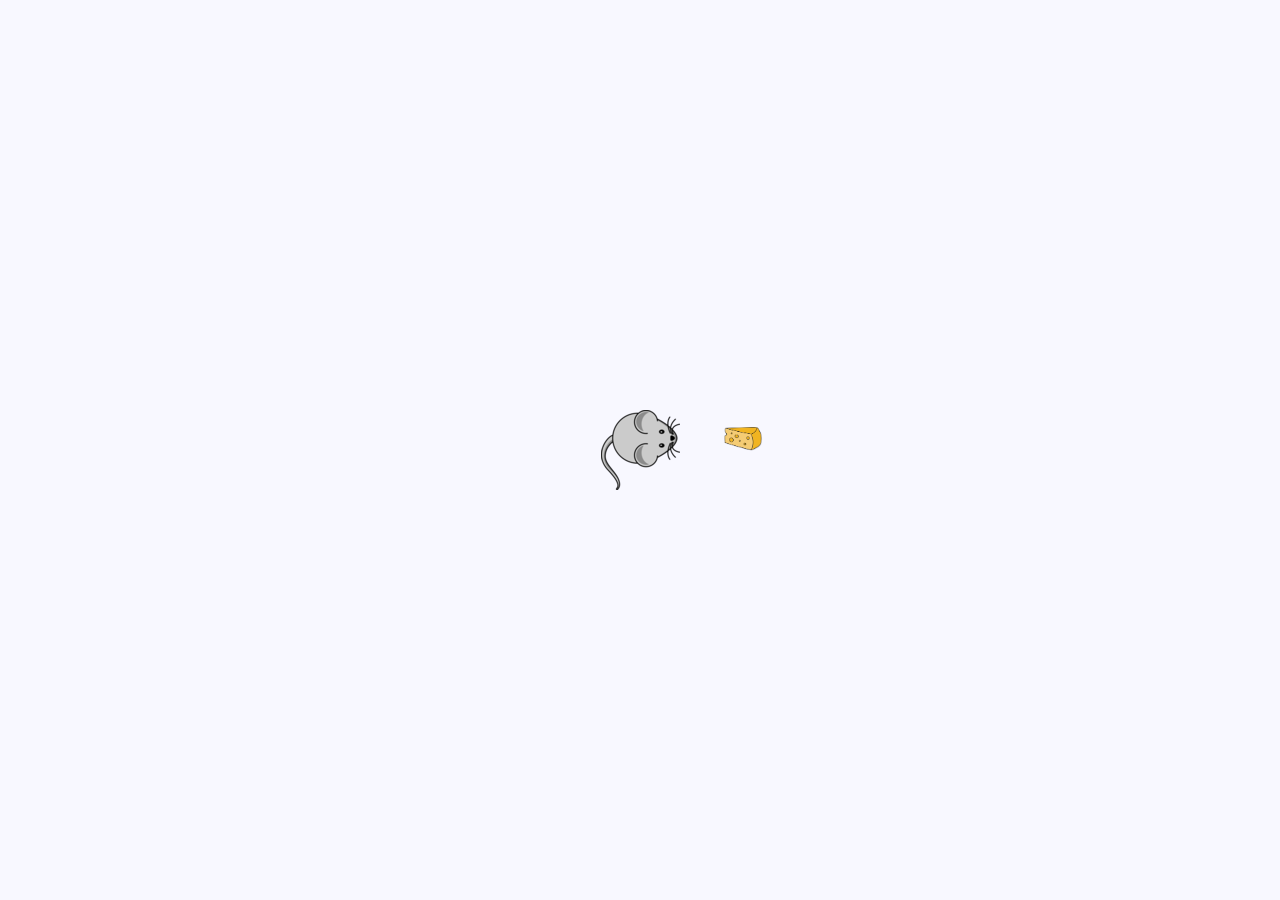
==== rat.html @ 2d0ee40b "Inicial commit" ====
<!DOCTYPE html>
<html lang="en">
<head>
    <meta charset="UTF-8">
    <meta http-equiv="X-UA-Compatible" content="IE=edge">
    <meta name="viewport" content="width=device-width, initial-scale=1.0">
    <title>Rat</title>
    <link rel="stylesheet" href="rat.css"> 
</head>
<body>
    <div id="screen">
        <img id="rat"src="images/mouse.png">
        <img id="cheese" src="images/cheese.png">
    </div>
    <script src="rat.js"></script>
</body>
</html>
---- rat.css ----
*{
    margin: 0;
}
#rat{
    position: absolute;
    /* top: 50%;
    left: 50%;
    transform: translate(-50%, -50%); */
}
#screen{
    position: fixed;
    height: 100%;
    width: 100%;
    background-color: #F8F8FF;
}
#cheese{
    position: absolute;
    height: 50px;
}
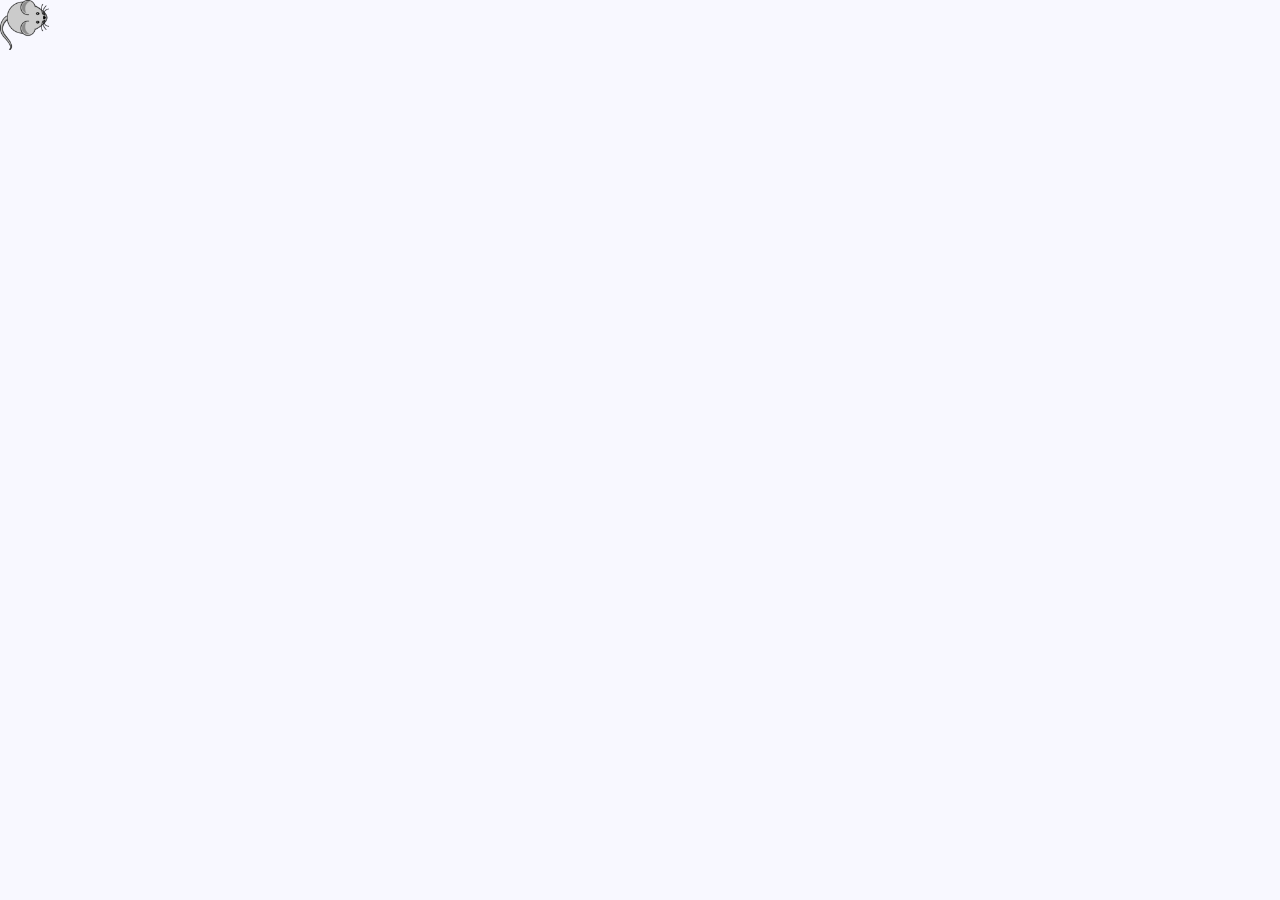
==== commit c8333be0: "Some functions" ====
--- a/rat.html
+++ b/rat.html
@@ -10,7 +10,6 @@
 <body>
     <div id="screen">
         <img id="rat"src="images/mouse.png">
-        <img id="cheese" src="images/cheese.png">
     </div>
     <script src="rat.js"></script>
 </body>
--- a/rat.css
+++ b/rat.css
@@ -3,6 +3,7 @@
 }
 #rat{
     position: absolute;
+    height: 50px;
     /* top: 50%;
     left: 50%;
     transform: translate(-50%, -50%); */
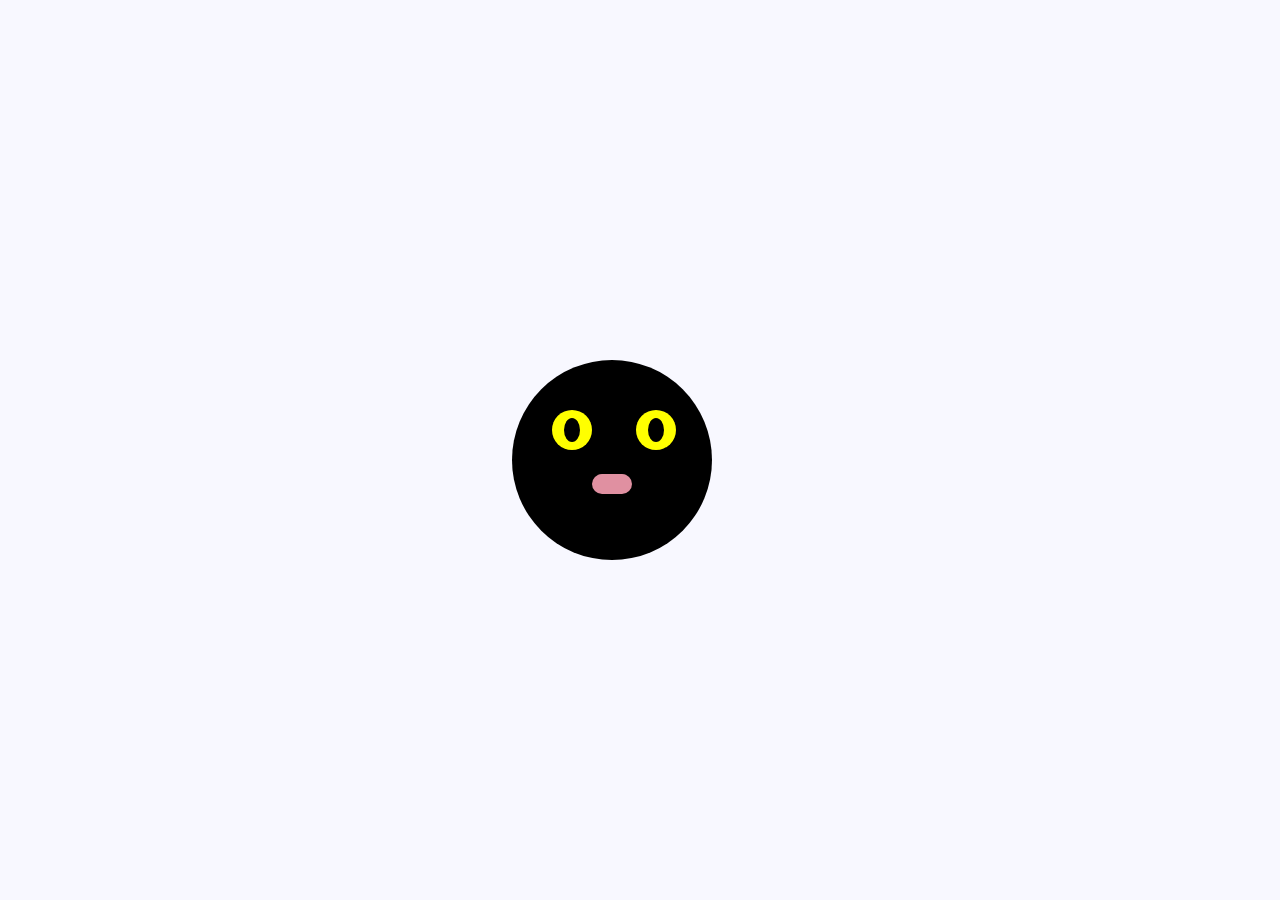
==== commit 547c902a: "Initial Style of cat" ====
--- a/rat.html
+++ b/rat.html
@@ -10,6 +10,24 @@
 <body>
     <div id="screen">
         <img id="rat"src="images/mouse.png">
+        <div id="head">
+            <div id="left-ear" class="ear">
+
+            </div>
+            <div id="right-ear" class="ear">
+
+            </div>
+            <div id="left-eye" class="eye">
+                <div class="pupil">
+                </div>
+            </div>
+            <div id="right-eye" class="eye">
+                <div class="pupil">
+                </div>
+            </div>
+            <div id="nose">
+            </div>
+        </div>
     </div>
     <script src="rat.js"></script>
 </body>
--- a/rat.css
+++ b/rat.css
@@ -4,9 +4,6 @@
 #rat{
     position: absolute;
     height: 50px;
-    /* top: 50%;
-    left: 50%;
-    transform: translate(-50%, -50%); */
 }
 #screen{
     position: fixed;
@@ -14,7 +11,53 @@
     width: 100%;
     background-color: #F8F8FF;
 }
-#cheese{
+#head{
     position: absolute;
-    height: 50px;
-}+    background-color: #000;
+    left: 40%;
+    top: 40%;
+    height: 200px;
+    width: 200px;
+    border-radius: 50%;
+}
+.eye{
+    display: inline-block;
+    background-color: yellow;
+    width: 20%;
+    height: 20%;
+    border-radius: 50%;
+}
+.pupil{
+    position: relative;
+    background-color: #000;
+    width: 40%;
+    height: 60%;
+    border-radius: 50%;
+    left: 30%;
+    top: 20%;
+}
+#left-eye{
+    position: relative;
+    top: 50px;
+    left: 20%;
+}
+#right-eye{
+    position: relative;
+    top: 50px;
+    left: 40%;
+}
+#nose{
+    position: relative;
+    background-color: #E090A1;
+    left: 40%;
+    top: 35%;
+    width: 20%;
+    height: 20px;
+    border-radius: 20px;
+}
+/* .ear{
+    display: inline-block;
+    height: 5%;
+    width: 5%;
+    background-color: #E090A1;
+} */
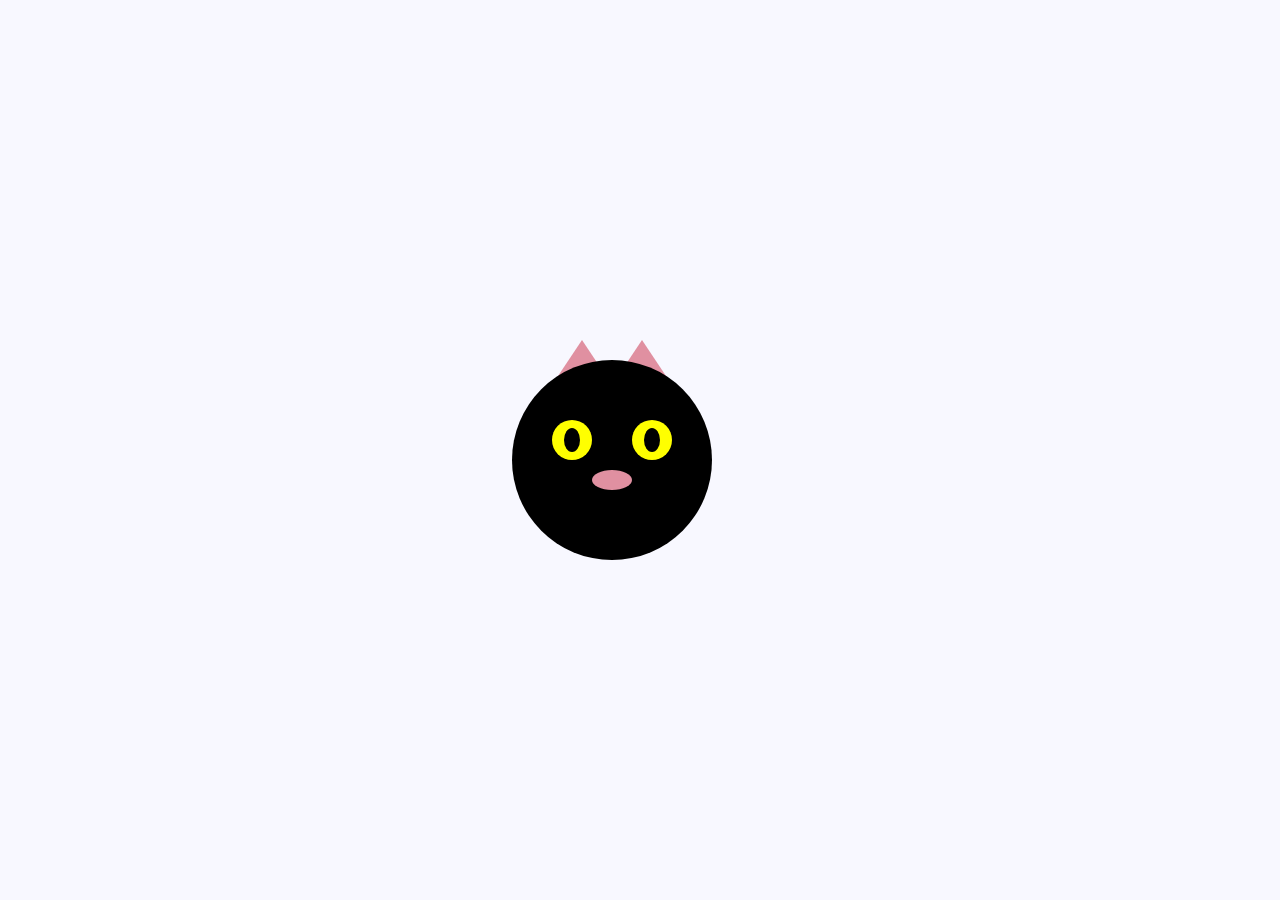
==== commit 028a4347: "Finished cat design" ====
--- a/rat.html
+++ b/rat.html
@@ -12,10 +12,8 @@
         <img id="rat"src="images/mouse.png">
         <div id="head">
             <div id="left-ear" class="ear">
-
             </div>
             <div id="right-ear" class="ear">
-
             </div>
             <div id="left-eye" class="eye">
                 <div class="pupil">
--- a/rat.css
+++ b/rat.css
@@ -28,7 +28,7 @@
     border-radius: 50%;
 }
 .pupil{
-    position: relative;
+    position: absolute;
     background-color: #000;
     width: 40%;
     height: 60%;
@@ -37,27 +37,42 @@
     top: 20%;
 }
 #left-eye{
-    position: relative;
-    top: 50px;
+    position: absolute;
+    top: 30%;
     left: 20%;
 }
 #right-eye{
-    position: relative;
-    top: 50px;
-    left: 40%;
+    position: absolute;
+    top: 30%;
+    left: 60%;
 }
 #nose{
-    position: relative;
+    position: absolute;
     background-color: #E090A1;
     left: 40%;
-    top: 35%;
+    top: 55%;
     width: 20%;
-    height: 20px;
-    border-radius: 20px;
+    height: 10%;
+    border-radius: 60%;
 }
-/* .ear{
+.ear{
     display: inline-block;
-    height: 5%;
-    width: 5%;
-    background-color: #E090A1;
-} */+}
+#left-ear{
+    position: absolute;
+    left: 15%;
+    top: -10%;
+    border-left: 40px solid transparent;
+    border-right: 40px solid transparent;
+    border-bottom: 60px solid #E090A1;
+    z-index: -1;
+}
+#right-ear{
+    position: absolute;
+    left: 45%;
+    top: -10%;
+    border-left: 40px solid transparent;
+    border-right: 40px solid transparent;
+    border-bottom: 60px solid #E090A1;
+    z-index: -1;
+}
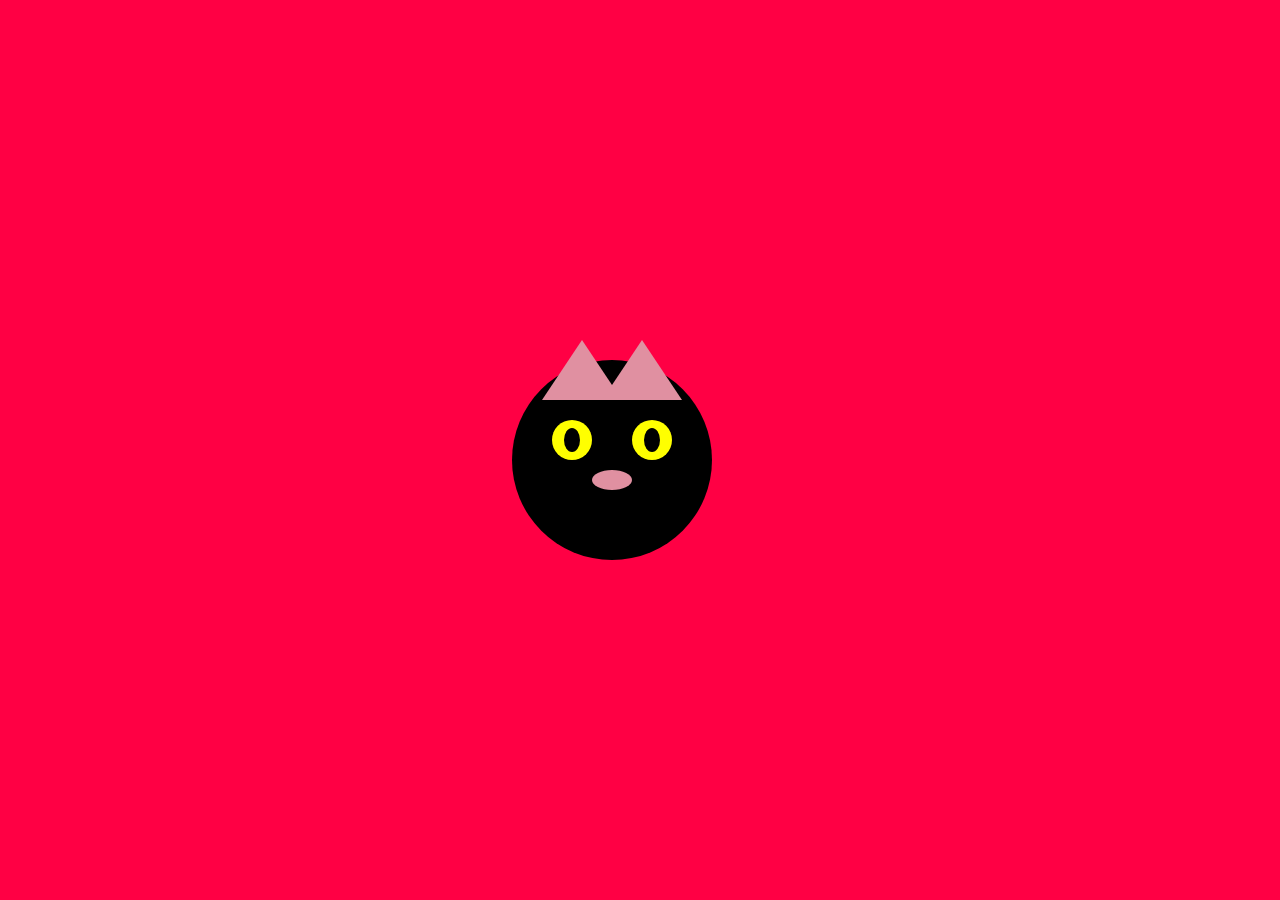
==== commit 0ec8a4d6: "Finished cat moving" ====
--- a/rat.html
+++ b/rat.html
@@ -4,7 +4,7 @@
     <meta charset="UTF-8">
     <meta http-equiv="X-UA-Compatible" content="IE=edge">
     <meta name="viewport" content="width=device-width, initial-scale=1.0">
-    <title>Rat</title>
+    <title>Rat Game</title>
     <link rel="stylesheet" href="rat.css"> 
 </head>
 <body>
@@ -16,11 +16,11 @@
             <div id="right-ear" class="ear">
             </div>
             <div id="left-eye" class="eye">
-                <div class="pupil">
+                <div class="pupil" id="left-pupil">
                 </div>
             </div>
             <div id="right-eye" class="eye">
-                <div class="pupil">
+                <div class="pupil" id="right-pupil">
                 </div>
             </div>
             <div id="nose">
--- a/rat.css
+++ b/rat.css
@@ -9,7 +9,7 @@
     position: fixed;
     height: 100%;
     width: 100%;
-    background-color: #F8F8FF;
+    background-color: #f04;
 }
 #head{
     position: absolute;
@@ -65,7 +65,7 @@
     border-left: 40px solid transparent;
     border-right: 40px solid transparent;
     border-bottom: 60px solid #E090A1;
-    z-index: -1;
+    z-index: 0;
 }
 #right-ear{
     position: absolute;
@@ -74,5 +74,5 @@
     border-left: 40px solid transparent;
     border-right: 40px solid transparent;
     border-bottom: 60px solid #E090A1;
-    z-index: -1;
+    z-index: 0;
 }
